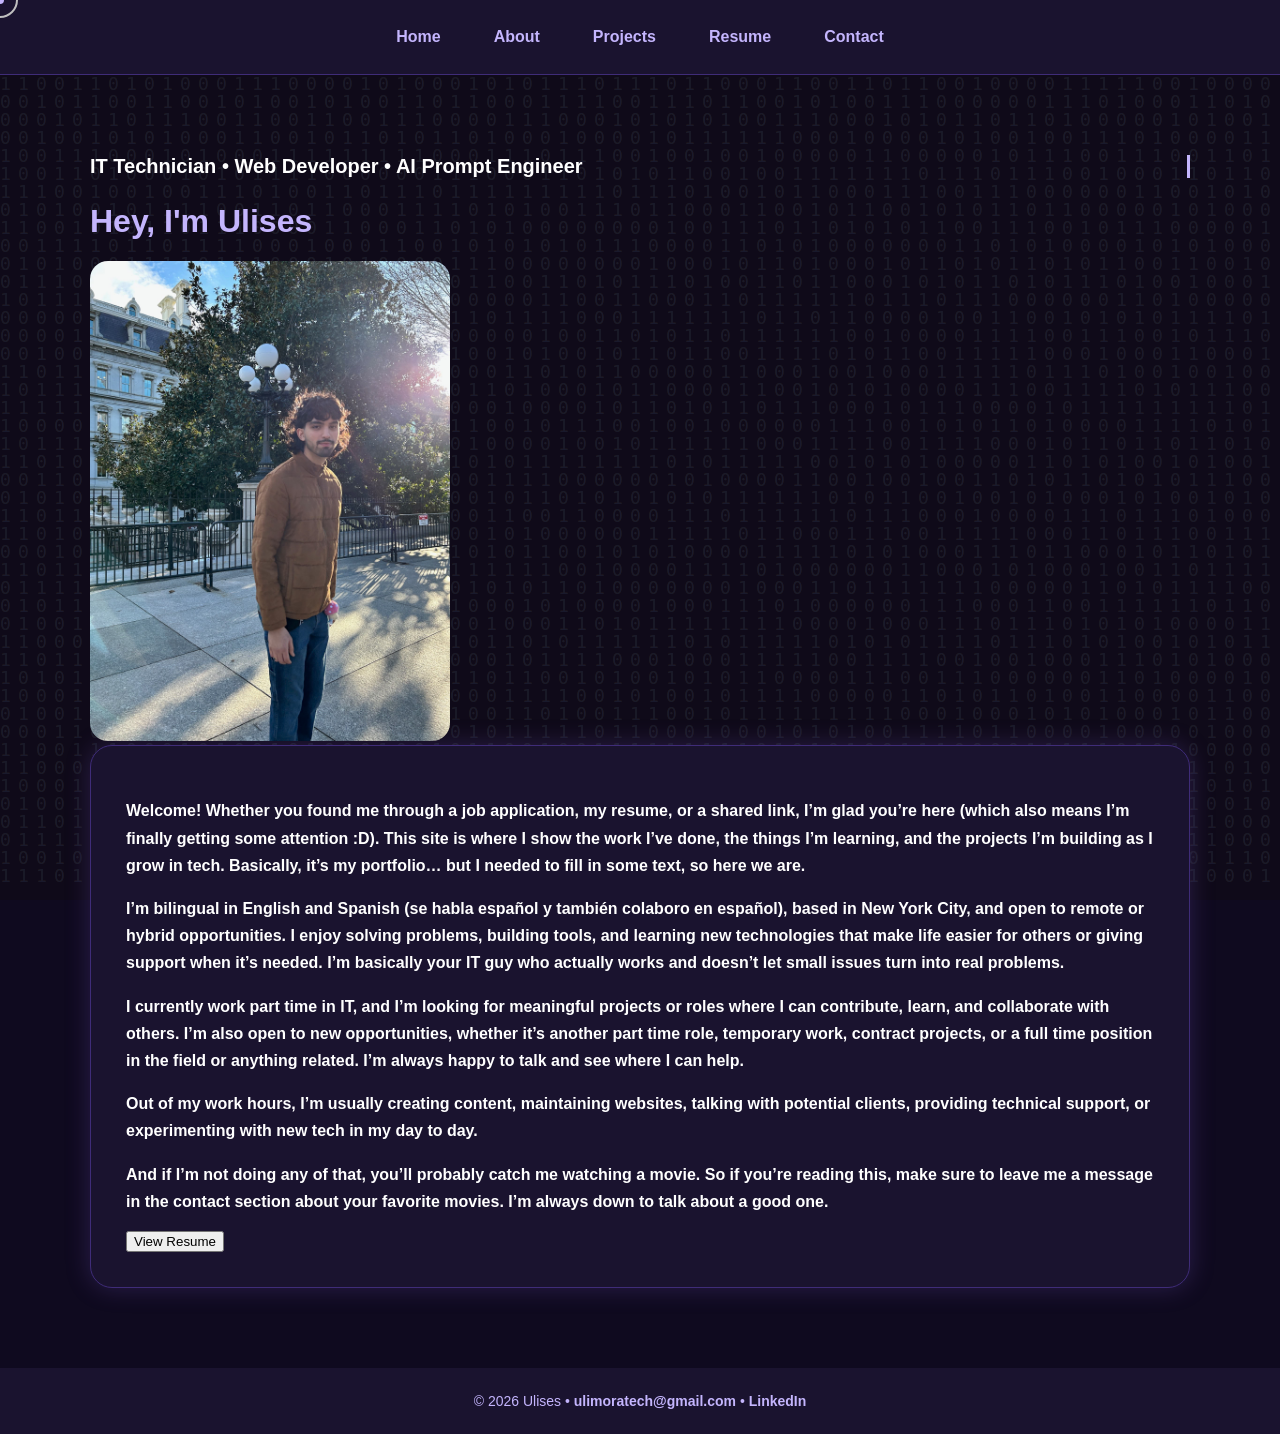
==== index.html @ 66b8f682 "Update index.html" ====
<!DOCTYPE html>
<html lang="en">
<head>
  <meta charset="UTF-8">
  <title>Ulises Portfolio</title>
  <link rel="stylesheet" href="styles.css">
</head>

<body>

  <!-- MATRIX BACKGROUND MUST BE FIRST INSIDE BODY -->
  <canvas id="matrix"></canvas>
  

  <nav>
    <a href="index.html">Home</a>
    <a href="about.html">About</a>
    <a href="projects.html">Projects</a>
    <a href="resume.html">Resume</a>
    <a href="contact.html">Contact</a>
  </nav>

  <div class="container">

    <div class="typing">IT Technician • Web Developer • AI Prompt Engineer</div>

    <h1>Hey, I'm Ulises</h1>

    <div>
      <img src="assets/me.jpg" style="width:360px; border-radius:18px;">
    </div>

    <div class="card">
      <p>
        Welcome! Whether you found me through a job application, my resume, or a shared link, I’m glad you’re here (which also means I’m finally getting some attention :D).
        This site is where I show the work I’ve done, the things I’m learning, and the projects I’m building as I grow in tech. Basically, it’s my portfolio… but I needed to fill in some text, so here we are.
      </p>

      <p>
        I’m bilingual in English and Spanish (se habla español y también colaboro en español), based in New York City, and open to remote or hybrid opportunities. I enjoy solving problems, building tools,
        and learning new technologies that make life easier for others or giving support when it’s needed. I’m basically your IT guy who actually works and doesn’t let small issues turn into real problems.
      </p>

      <p>
        I currently work part time in IT, and I’m looking for meaningful projects or roles where I can contribute, learn, and collaborate with others. I’m also open to new opportunities,
        whether it’s another part time role, temporary work, contract projects, or a full time position in the field or anything related. I’m always happy to talk and see where I can help.
      </p>

      <p>
        Out of my work hours, I’m usually creating content, maintaining websites, talking with potential clients, providing technical support, or experimenting with new tech in my day to day.
      </p>

      <p>
        And if I’m not doing any of that, you’ll probably catch me watching a movie. So if you’re reading this,
        make sure to leave me a message in the contact section about your favorite movies. I’m always down to talk about a good one. 
      </p>


      <button onclick="window.location='resume.html'">View Resume</button>
    </div>

  </div>

  <footer>
    © 2026 Ulises • 
    <a href="mailto:ulimoratech@gmail.com">ulimoratech@gmail.com</a> • 
    <a href="https://www.linkedin.com/in/ulises-mora-061217271" target="_blank">LinkedIn</a>
  </footer>

  <div class="cursor-dot"></div>
  <div class="cursor-outline"></div>

  <script src="cursor.js"></script>
  <script src="matrix.js"></script>

</body>
</html>
---- styles.css ----
/* ---------- GLOBAL DARK THEME ---------- */
body {
  margin: 0;
  padding: 0;
  font-family: 'Inter', sans-serif;
  background: #0f0a1f;
  color: #e5e3ff;
  cursor: none;
}

h1, h2, h3 {
  font-weight: 700;
  color: #c4b5fd;
}

p {
  line-height: 1.7;
  color: #dcd7ff;
}

/* ---------- NAV ---------- */
nav {
  display: flex;
  justify-content: center;
  gap: 25px;
  padding: 20px;
  background: #1a132f;
  border-bottom: 1px solid #3f2c78;
}

nav a {
  text-decoration: none;
  color: #c4b5fd;
  font-weight: 600;
  padding: 8px 14px;
  border-radius: 8px;
  transition: 0.2s;
}

nav a:hover {
  background: #3f2c78;
}

/* ---------- CONTAINER ---------- */
.container {
  max-width: 1100px;
  margin: 60px auto;
  padding: 20px;
}

/* ---------- CARD ---------- */
.card {
  background: #1a132f;
  padding: 35px;
  border-radius: 22px;
  border: 1px solid #3f2c78;
  box-shadow: 0 0 25px rgba(128, 90, 213, 0.25);
}

/* ---------- CUSTOM PURPLE CURSOR ---------- */
.cursor-dot,
.cursor-outline {
  position: fixed;
  top: 0;
  left: 0;
  pointer-events: none;
  border-radius: 50%;
  transform: translate(-50%, -50%);
  z-index: 9999;
}

/* Purple center dot */
.cursor-dot {
  width: 8px;
  height: 8px;
  background: #c4b5fd; /* your purple */
}

/* Clean gray circle outline */
.cursor-outline {
  width: 32px;
  height: 32px;
  border: 2px solid #bfbfbf; /* light gray */
  background: transparent;   /* remove purple glow */
  filter: none;              /* remove blur */
  transition: transform 0.15s ease-out;
}

@media (max-width: 768px) {
  .cursor-dot,
  .cursor-outline {
    display: none;
  }
}
/* ---------- FOOTER ---------- */
footer {
  text-align: center;
  padding: 25px;
  margin-top: 40px;
  background: #1a132f; /* dark purple background */
  color: #c4b5fd; /* purple text */
  font-size: 14px;
}

footer a {
  color: #c4b5fd;
  font-weight: 600;
  text-decoration: none;
}

footer a:hover {
  text-decoration: underline;
}

/* ---------- CONTACT FORM FIX ---------- */
form input,
form textarea {
  width: 100%;
  padding: 14px;
  border-radius: 10px;
  border: 1px solid #3f2c78;
  background: #140d29;
  color: #e5e3ff;
  font-size: 16px;
  margin-bottom: 18px;
}

form textarea {
  height: 160px;
  resize: none;
}

/* ---------- SIMPLE TYPING ANIMATION ---------- */
.typing {
  font-size: 20px;
  font-weight: 600;
  color: #c4b5fd;
  white-space: nowrap;
  overflow: hidden;
  border-right: 3px solid #c4b5fd;
  animation: typing 3.2s steps(40, end), blink 0.7s step-end 4;
  margin-bottom: 25px;
}

@keyframes typing {
  from { width: 0; }
  to { width: 100%; }
}

@keyframes blink {
  50% { border-color: transparent; }
}

#matrix {
  position: fixed;
  top: 0;
  left: 0;
  width: 100vw;
  height: 100vh;
  z-index: -1;
  background: #0f0a1f;
}

/* Make regular text bold + white */
.container p,
.card p,
.typing {
  color: #ffffff;
  font-weight: 600; /* bold but not too heavy */
}
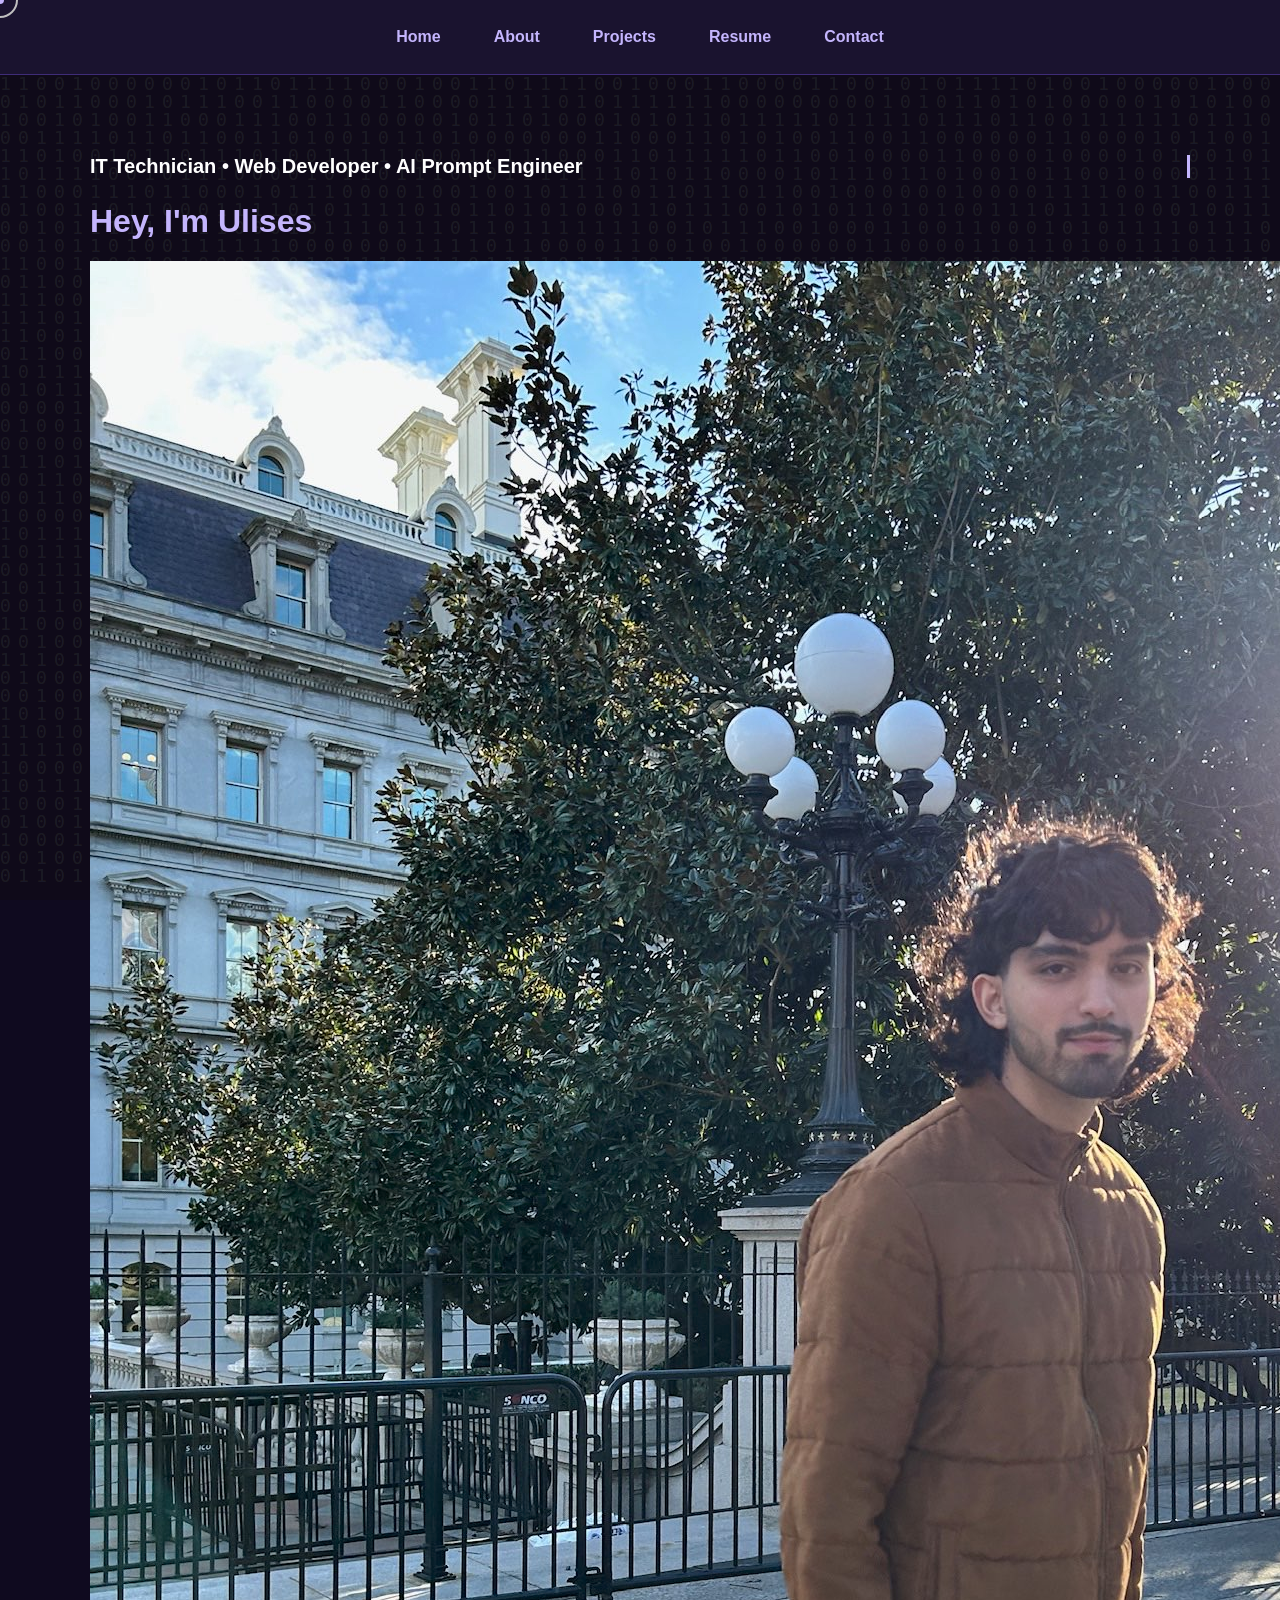
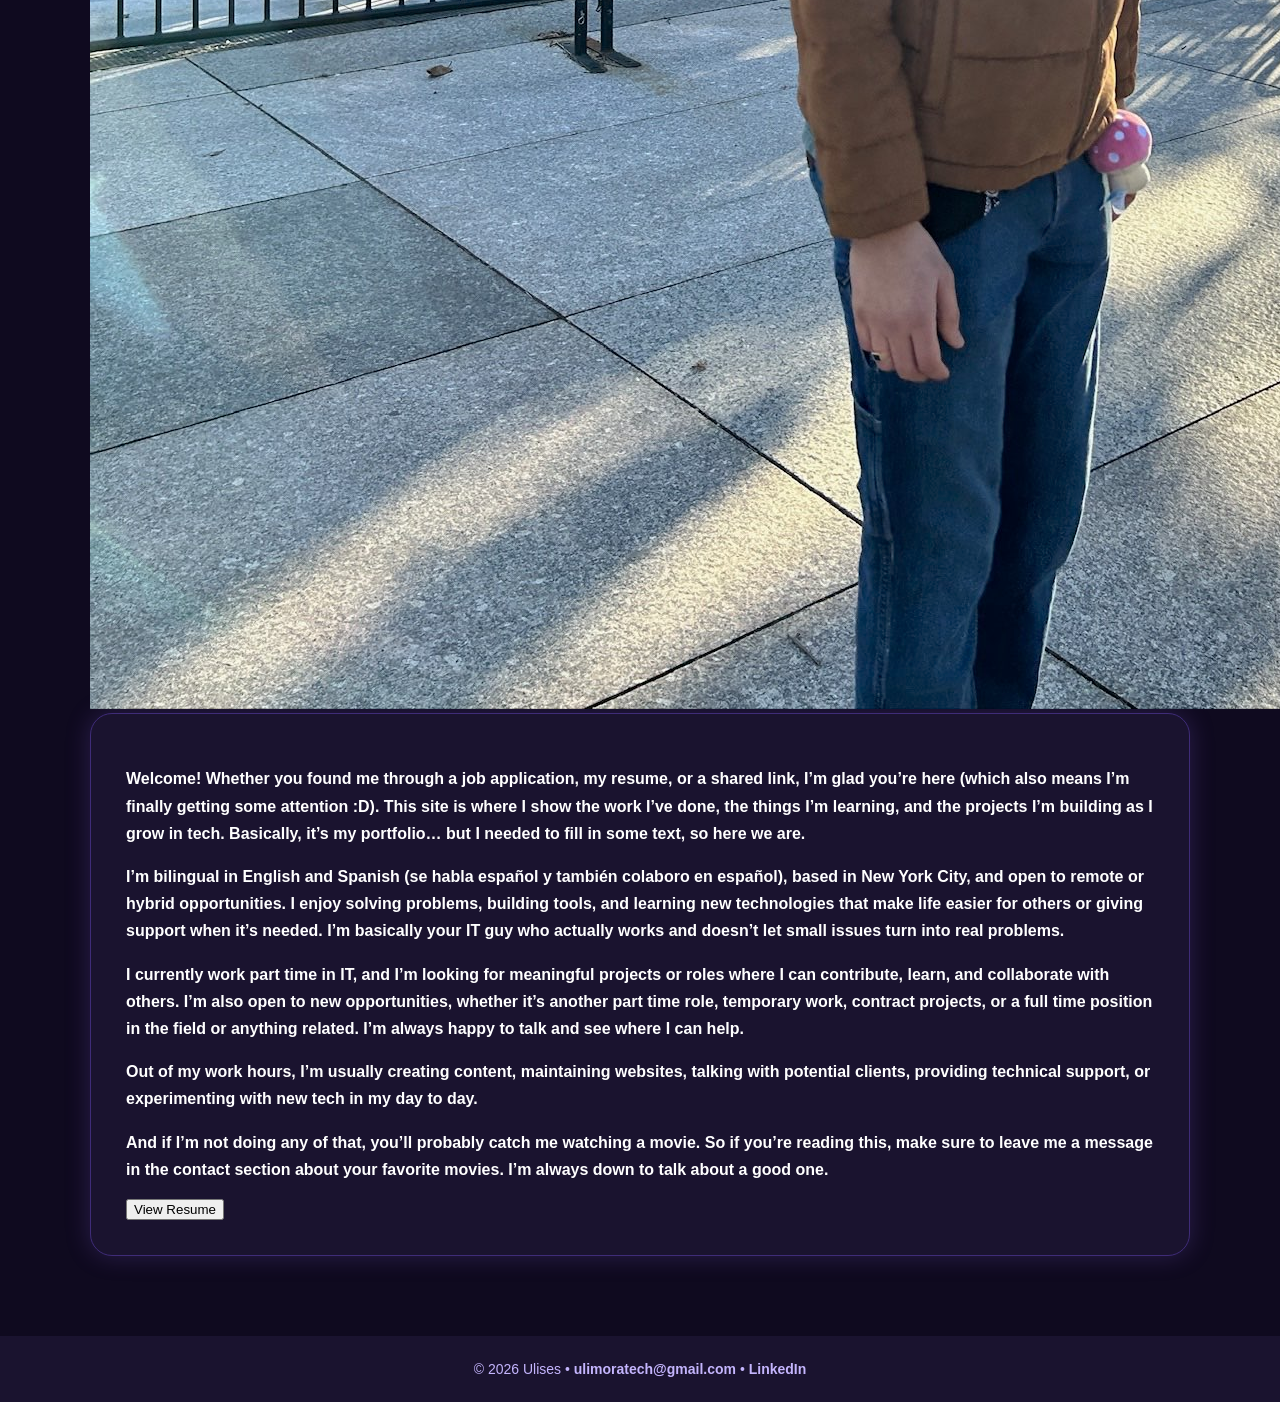
==== commit 8be20f2c: "Update index.html" ====
--- a/index.html
+++ b/index.html
@@ -26,9 +26,8 @@
 
     <h1>Hey, I'm Ulises</h1>
 
-    <div>
-      <img src="assets/me.jpg" style="width:360px; border-radius:18px;">
-    </div>
+    <img src="assets/me.jpg" class="profile-photo">
+
 
     <div class="card">
       <p>
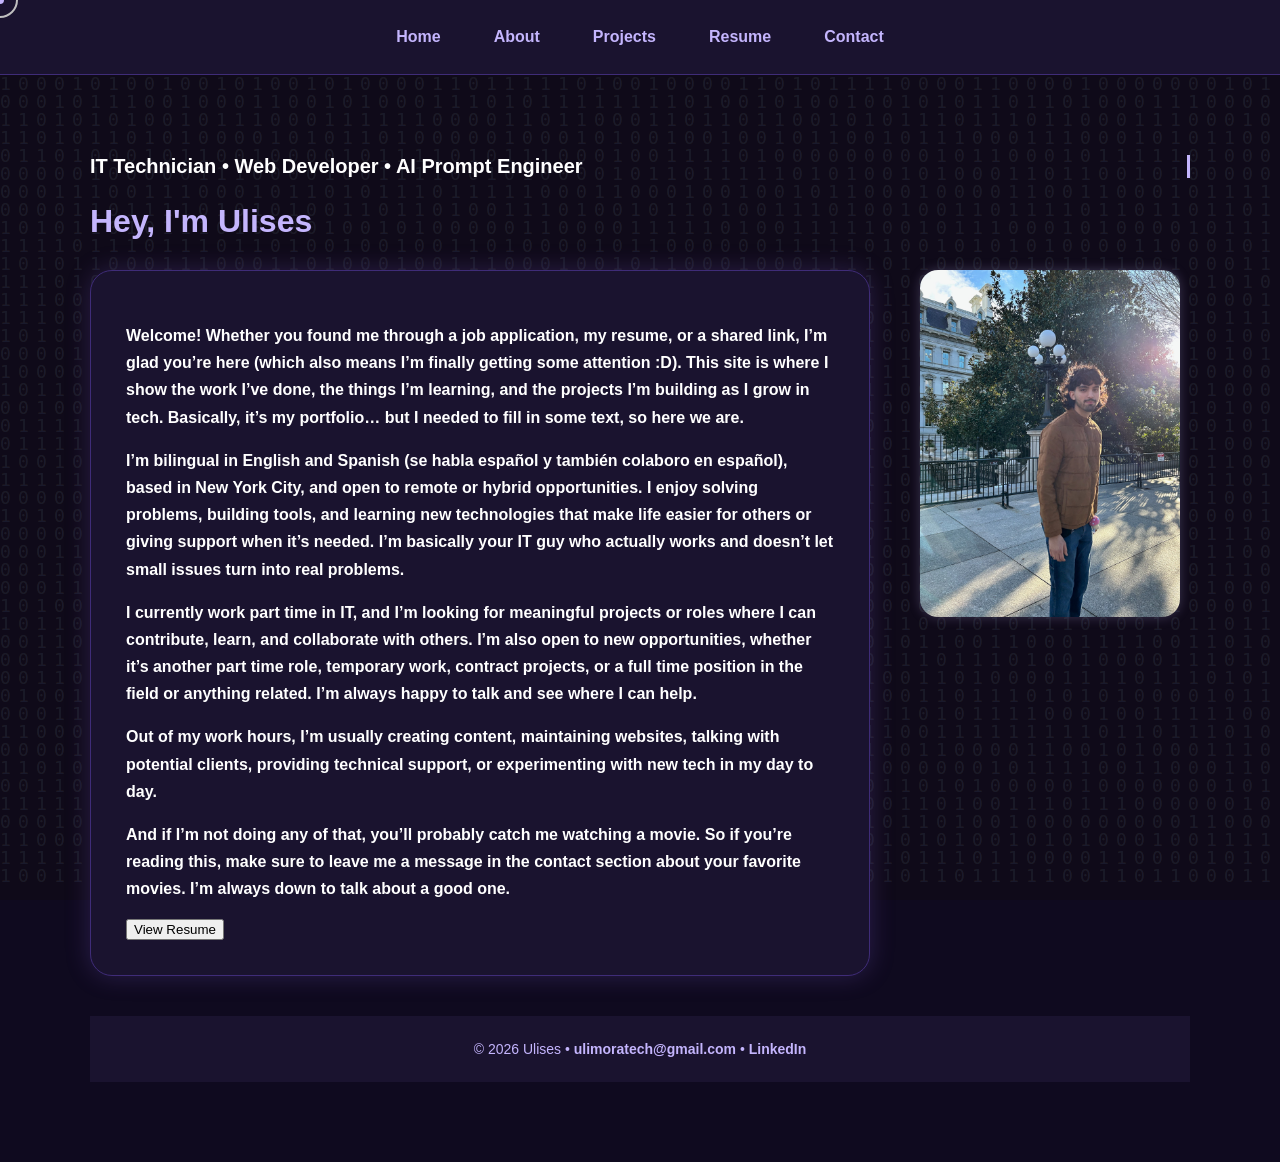
==== commit 14aac9c0: "Update index.html" ====
--- a/index.html
+++ b/index.html
@@ -26,8 +26,9 @@
 
     <h1>Hey, I'm Ulises</h1>
 
-    <img src="assets/me.jpg" class="profile-photo">
+    <div class="about-layout">
 
+  <div class="about-text">
 
     <div class="card">
       <p>
@@ -57,8 +58,13 @@
 
       <button onclick="window.location='resume.html'">View Resume</button>
     </div>
+  </div>
 
+  <div class="about-photo">
+    <img src="assets/me.jpg" class="profile-photo">
   </div>
+
+</div>
 
   <footer>
     © 2026 Ulises • 
--- a/styles.css
+++ b/styles.css
@@ -69,20 +69,18 @@
   z-index: 9999;
 }
 
-/* Purple center dot */
 .cursor-dot {
   width: 8px;
   height: 8px;
-  background: #c4b5fd; /* your purple */
-}
-
-/* Clean gray circle outline */
+  background: #c4b5fd;
+}
+
 .cursor-outline {
   width: 32px;
   height: 32px;
-  border: 2px solid #bfbfbf; /* light gray */
-  background: transparent;   /* remove purple glow */
-  filter: none;              /* remove blur */
+  border: 2px solid #bfbfbf;
+  background: transparent;
+  filter: none;
   transition: transform 0.15s ease-out;
 }
 
@@ -92,13 +90,14 @@
     display: none;
   }
 }
+
 /* ---------- FOOTER ---------- */
 footer {
   text-align: center;
   padding: 25px;
   margin-top: 40px;
-  background: #1a132f; /* dark purple background */
-  color: #c4b5fd; /* purple text */
+  background: #1a132f;
+  color: #c4b5fd;
   font-size: 14px;
 }
 
@@ -151,6 +150,7 @@
   50% { border-color: transparent; }
 }
 
+/* ---------- MATRIX BACKGROUND ---------- */
 #matrix {
   position: fixed;
   top: 0;
@@ -161,13 +161,49 @@
   background: #0f0a1f;
 }
 
-/* Make regular text bold + white */
+/* ---------- REGULAR TEXT BOLD + WHITE ---------- */
 .container p,
 .card p,
 .typing {
   color: #ffffff;
-  font-weight: 600; /* bold but not too heavy */
-}
-
-
-
+  font-weight: 600;
+}
+
+/* ---------- TWO-COLUMN ABOUT LAYOUT ---------- */
+.about-layout {
+  display: flex;
+  align-items: flex-start;
+  justify-content: space-between;
+  gap: 40px;
+  margin-top: 30px;
+}
+
+.about-text {
+  flex: 1;
+}
+
+.about-photo {
+  flex: 0 0 280px;
+  display: flex;
+  justify-content: center;
+}
+
+/* ---------- PROFILE PHOTO ---------- */
+.profile-photo {
+  width: 260px;
+  max-width: 100%;
+  border-radius: 18px;
+  box-shadow: 0 0 12px rgba(196, 181, 253, 0.25);
+}
+
+/* ---------- MOBILE RESPONSIVE FIX ---------- */
+@media (max-width: 800px) {
+  .about-layout {
+    flex-direction: column;
+    text-align: center;
+  }
+
+  .about-photo {
+    margin-top: 20px;
+  }
+}
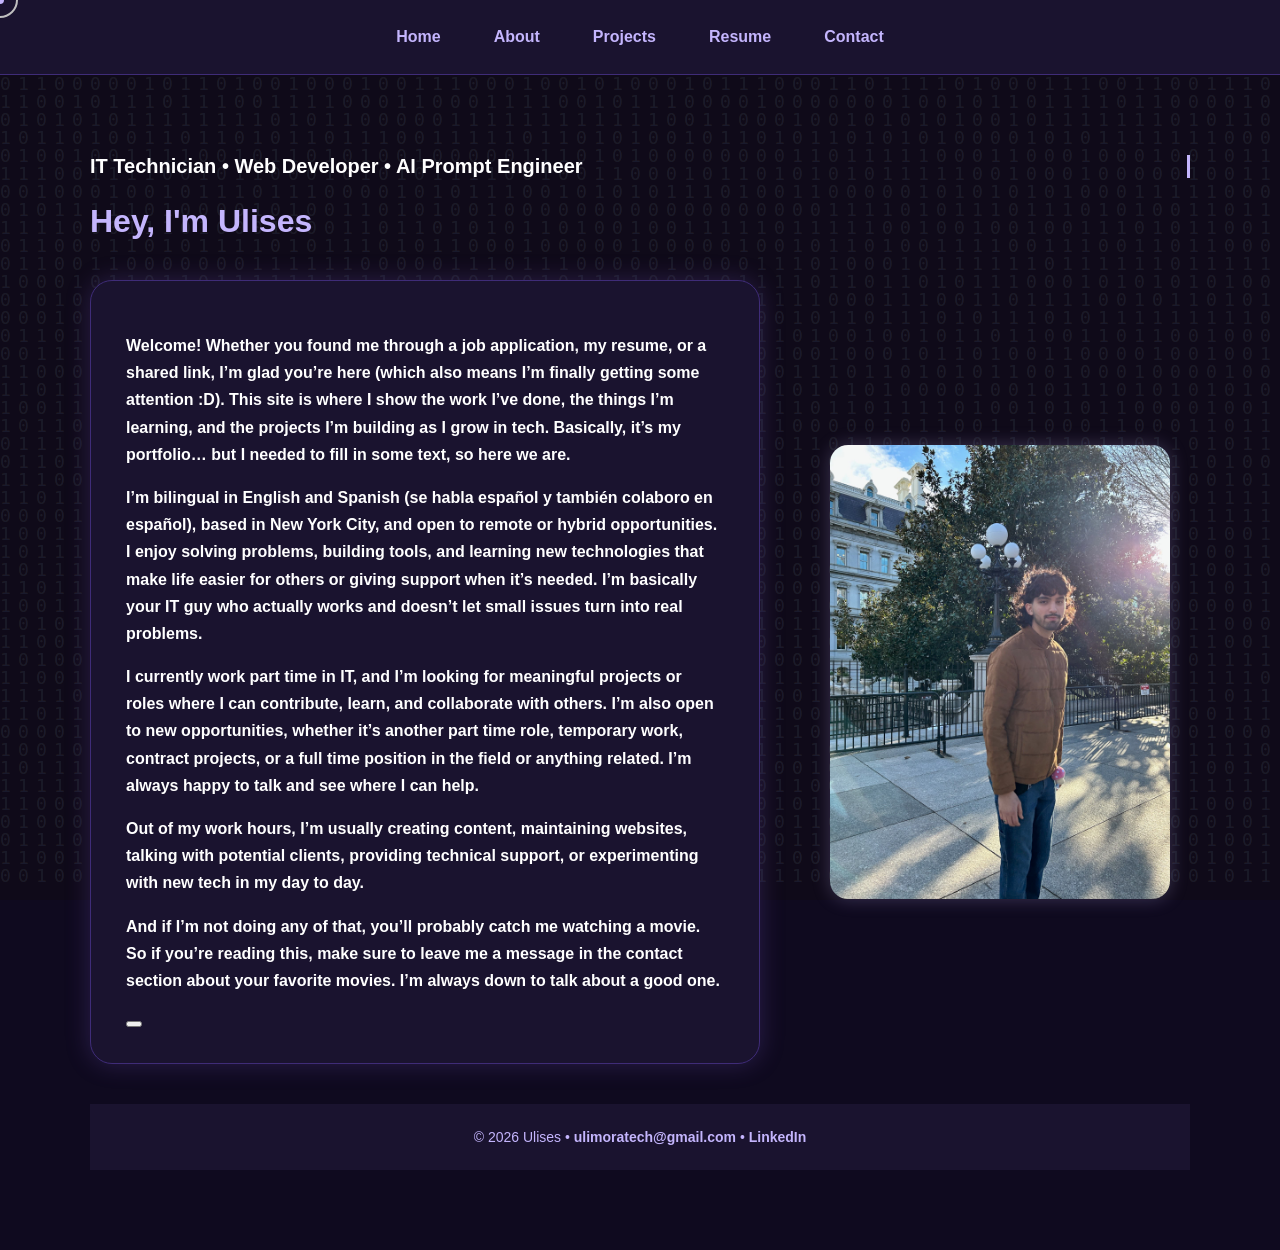
==== commit c983fee5: "Update index.html" ====
--- a/index.html
+++ b/index.html
@@ -56,7 +56,10 @@
       </p>
 
 
-      <button onclick="window.location='resume.html'">View Resume</button>
+      <button class="resume-btn" onclick="window.location='resume.html'">
+  <span class="btn-text"></span>
+</button>
+
     </div>
   </div>
 
--- a/styles.css
+++ b/styles.css
@@ -172,28 +172,33 @@
 /* ---------- TWO-COLUMN ABOUT LAYOUT ---------- */
 .about-layout {
   display: flex;
-  align-items: flex-start;
+  align-items: center;        /* centers photo vertically */
   justify-content: space-between;
-  gap: 40px;
-  margin-top: 30px;
-}
-
+  gap: 50px;
+  margin-top: 40px;
+}
+
+/* Left side text */
 .about-text {
   flex: 1;
 }
 
+/* Right side photo */
 .about-photo {
-  flex: 0 0 280px;
+  flex: 0 0 380px;            /* bigger space for the photo */
   display: flex;
-  justify-content: center;
-}
-
-/* ---------- PROFILE PHOTO ---------- */
+  justify-content: center;    /* centers photo horizontally */
+  align-items: center;        /* centers photo vertically */
+}
+
+/* Profile photo */
 .profile-photo {
-  width: 260px;
+  width: 340px;               /* extended size */
   max-width: 100%;
   border-radius: 18px;
-  box-shadow: 0 0 12px rgba(196, 181, 253, 0.25);
+  box-shadow: 0 0 18px rgba(196, 181, 253, 0.25);
+}
+
 }
 
 /* ---------- MOBILE RESPONSIVE FIX ---------- */
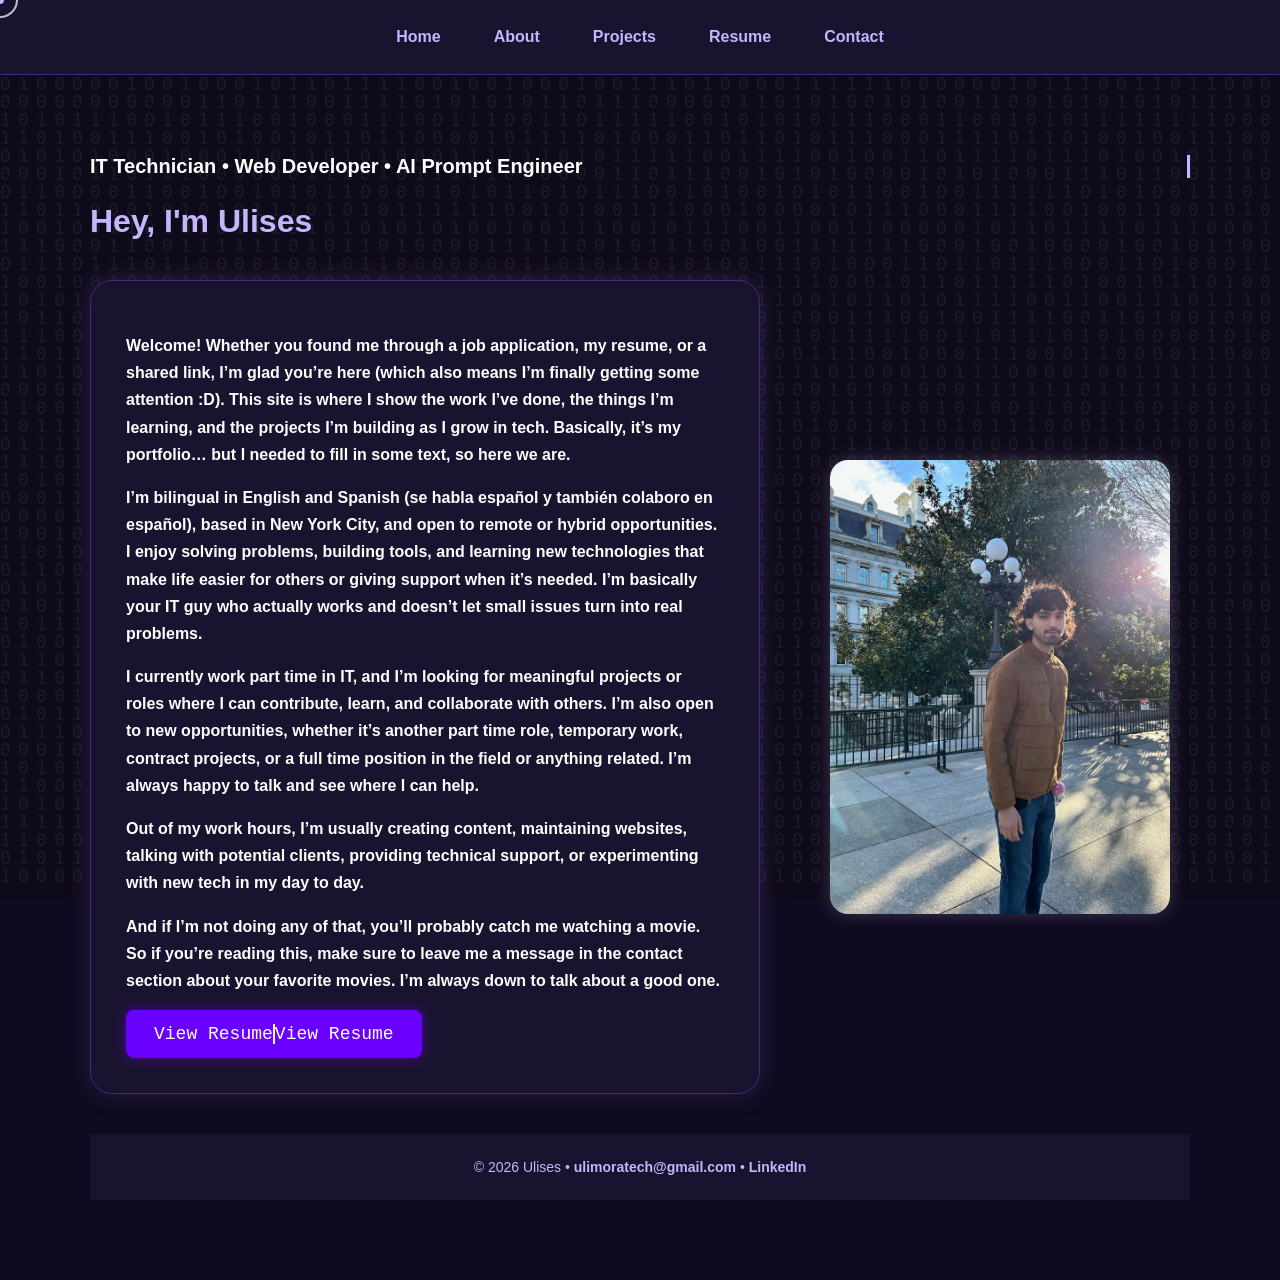
==== commit 1da006c5: "Update index.html" ====
--- a/index.html
+++ b/index.html
@@ -57,8 +57,9 @@
 
 
       <button class="resume-btn" onclick="window.location='resume.html'">
-  <span class="btn-text"></span>
+  <span class="btn-text">View Resume</span>
 </button>
+
 
     </div>
   </div>
--- a/styles.css
+++ b/styles.css
@@ -212,3 +212,38 @@
     margin-top: 20px;
   }
 }
+/* ---------- RESUME BUTTON ---------- */
+.resume-btn {
+  position: relative;
+  padding: 14px 28px;
+  font-size: 18px;
+  font-family: "Courier New", monospace;
+  color: #fff;
+  background: #6a00ff;
+  border: none;
+  border-radius: 8px;
+  cursor: pointer;
+  overflow: hidden;
+  transition: 0.3s ease;
+  box-shadow: 0 0 12px rgba(106, 0, 255, 0.6);
+}
+
+.resume-btn:hover {
+  background: #7d1aff;
+  box-shadow: 0 0 18px rgba(140, 0, 255, 0.9);
+  transform: translateY(-2px);
+}
+
+.resume-btn .btn-text::before {
+  content: "View Resume";
+  animation: typing 2s steps(12) infinite alternate;
+  white-space: nowrap;
+  overflow: hidden;
+  border-right: 2px solid #fff;
+}
+
+@keyframes typing {
+  from { width: 0; }
+  to { width: 100%; }
+}
+
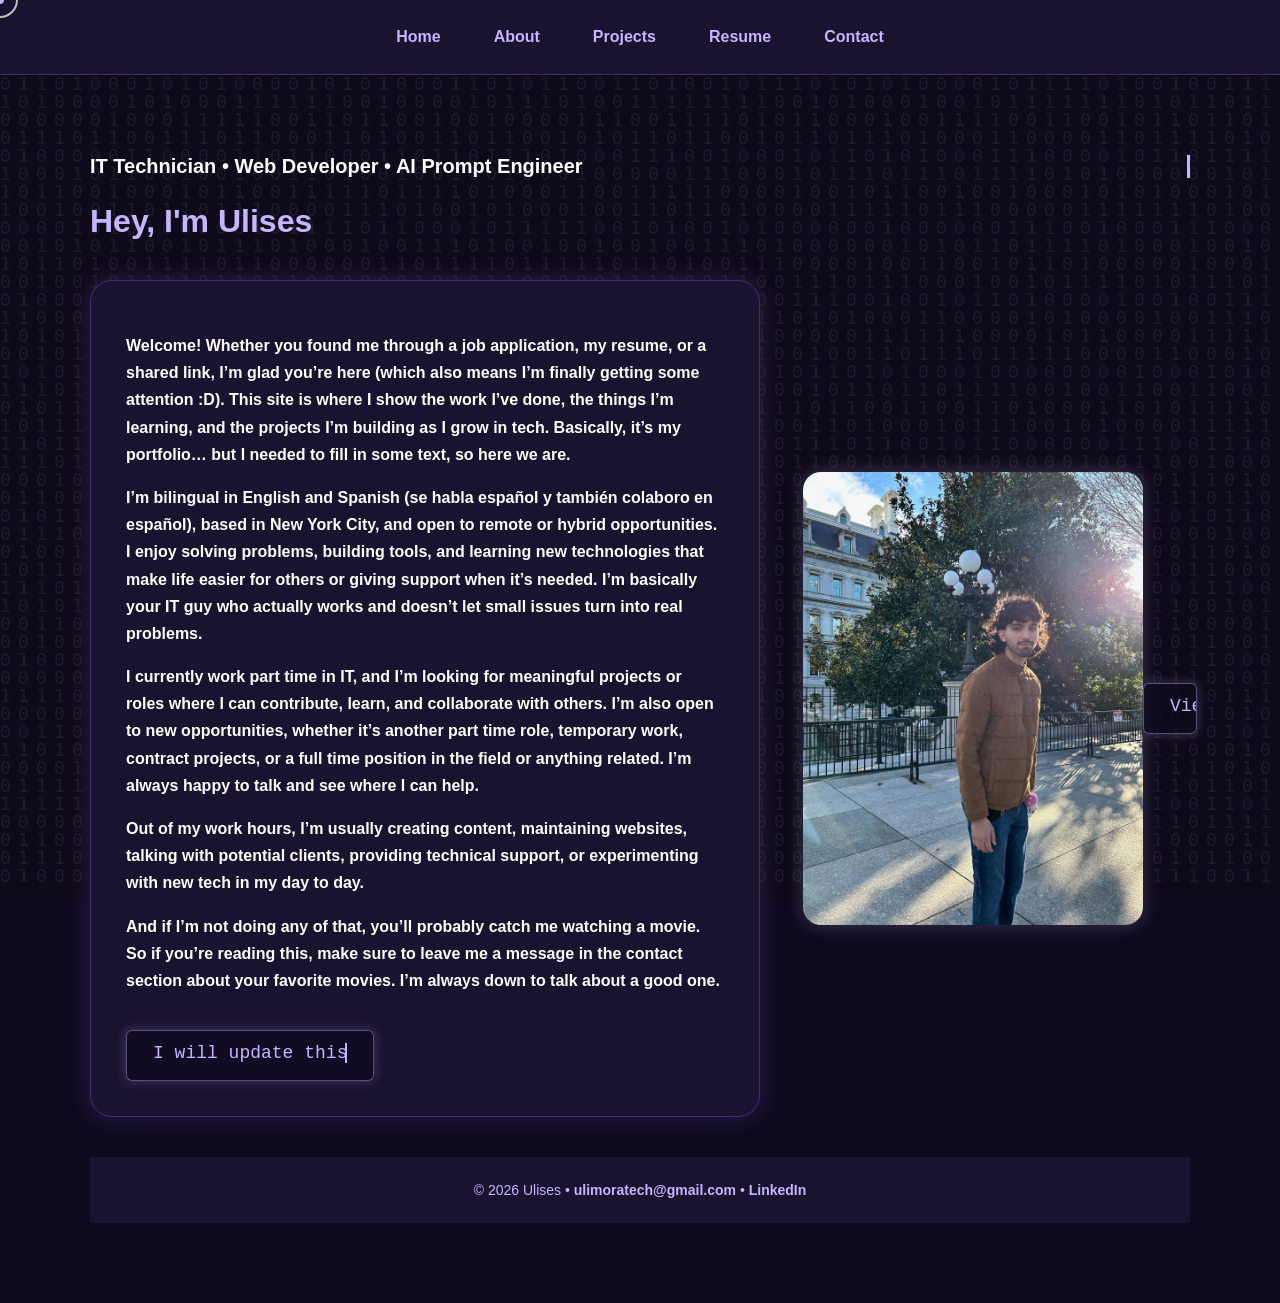
==== commit 05e66306: "Update index.html" ====
--- a/index.html
+++ b/index.html
@@ -57,7 +57,7 @@
 
 
       <button class="resume-btn" onclick="window.location='resume.html'">
-  <span class="btn-text">View Resume</span>
+  <span class="btn-text">I will update this </span>
 </button>
 
 
@@ -66,6 +66,10 @@
 
   <div class="about-photo">
     <img src="assets/me.jpg" class="profile-photo">
+
+    <button class="resume-btn" onclick="window.location='resume.html'">
+  <span class="btn-text">View Resume</span>
+</button>
   </div>
 
 </div>
--- a/styles.css
+++ b/styles.css
@@ -214,32 +214,51 @@
 }
 /* ---------- RESUME BUTTON ---------- */
 .resume-btn {
-  position: relative;
-  padding: 14px 28px;
+  margin-top: 20px;
+  padding: 12px 26px;
   font-size: 18px;
   font-family: "Courier New", monospace;
-  color: #fff;
-  background: #6a00ff;
-  border: none;
-  border-radius: 8px;
+  color: #c4b5fd;
+  background: rgba(15, 10, 31, 0.7);
+  border: 1px solid rgba(196, 181, 253, 0.4);
+  border-radius: 6px;
   cursor: pointer;
+  transition: 0.25s ease;
+  box-shadow: 0 0 12px rgba(196, 181, 253, 0.25);
+  position: relative;
   overflow: hidden;
-  transition: 0.3s ease;
-  box-shadow: 0 0 12px rgba(106, 0, 255, 0.6);
 }
 
 .resume-btn:hover {
-  background: #7d1aff;
-  box-shadow: 0 0 18px rgba(140, 0, 255, 0.9);
+  color: #ffffff;
+  border-color: rgba(196, 181, 253, 0.8);
+  box-shadow: 0 0 18px rgba(196, 181, 253, 0.45);
   transform: translateY(-2px);
 }
 
-.resume-btn .btn-text::before {
-  content: "View Resume";
-  animation: typing 2s steps(12) infinite alternate;
+/* Default: text visible, no typing */
+.resume-btn .btn-text {
+  position: relative;
+  display: inline-block;
   white-space: nowrap;
   overflow: hidden;
-  border-right: 2px solid #fff;
+}
+
+/* Typing animation only on hover */
+.resume-btn:hover .btn-text {
+  animation: typing 1.8s steps(12) forwards;
+}
+
+/* Cursor */
+.resume-btn .btn-text::after {
+  content: "";
+  position: absolute;
+  right: 0;
+  top: 0;
+  height: 100%;
+  width: 2px;
+  background: #c4b5fd;
+  animation: cursorBlink 0.8s infinite;
 }
 
 @keyframes typing {
@@ -247,3 +266,9 @@
   to { width: 100%; }
 }
 
+@keyframes cursorBlink {
+  0% { opacity: 1; }
+  50% { opacity: 0; }
+  100% { opacity: 1; }
+}
+
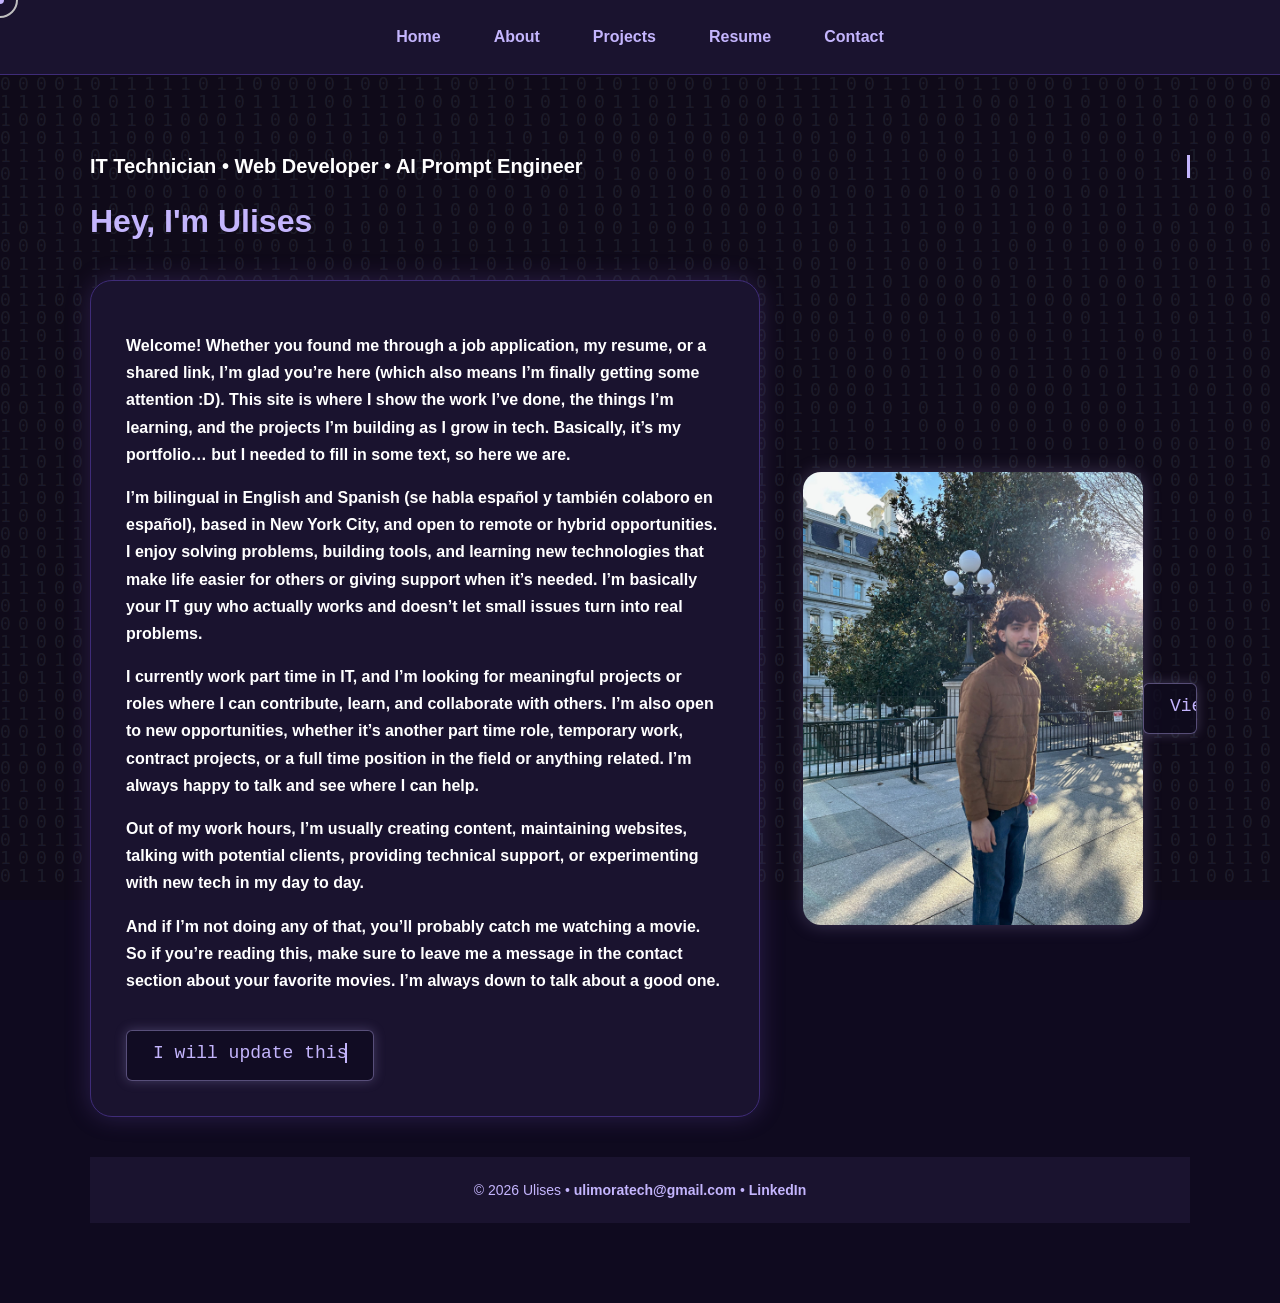
==== commit ce55576f: "Update index.html" ====
--- a/index.html
+++ b/index.html
@@ -67,7 +67,7 @@
   <div class="about-photo">
     <img src="assets/me.jpg" class="profile-photo">
 
-    <button class="resume-btn" onclick="window.location='resume.html'">
+    <button class="resume-btn">
   <span class="btn-text">View Resume</span>
 </button>
   </div>
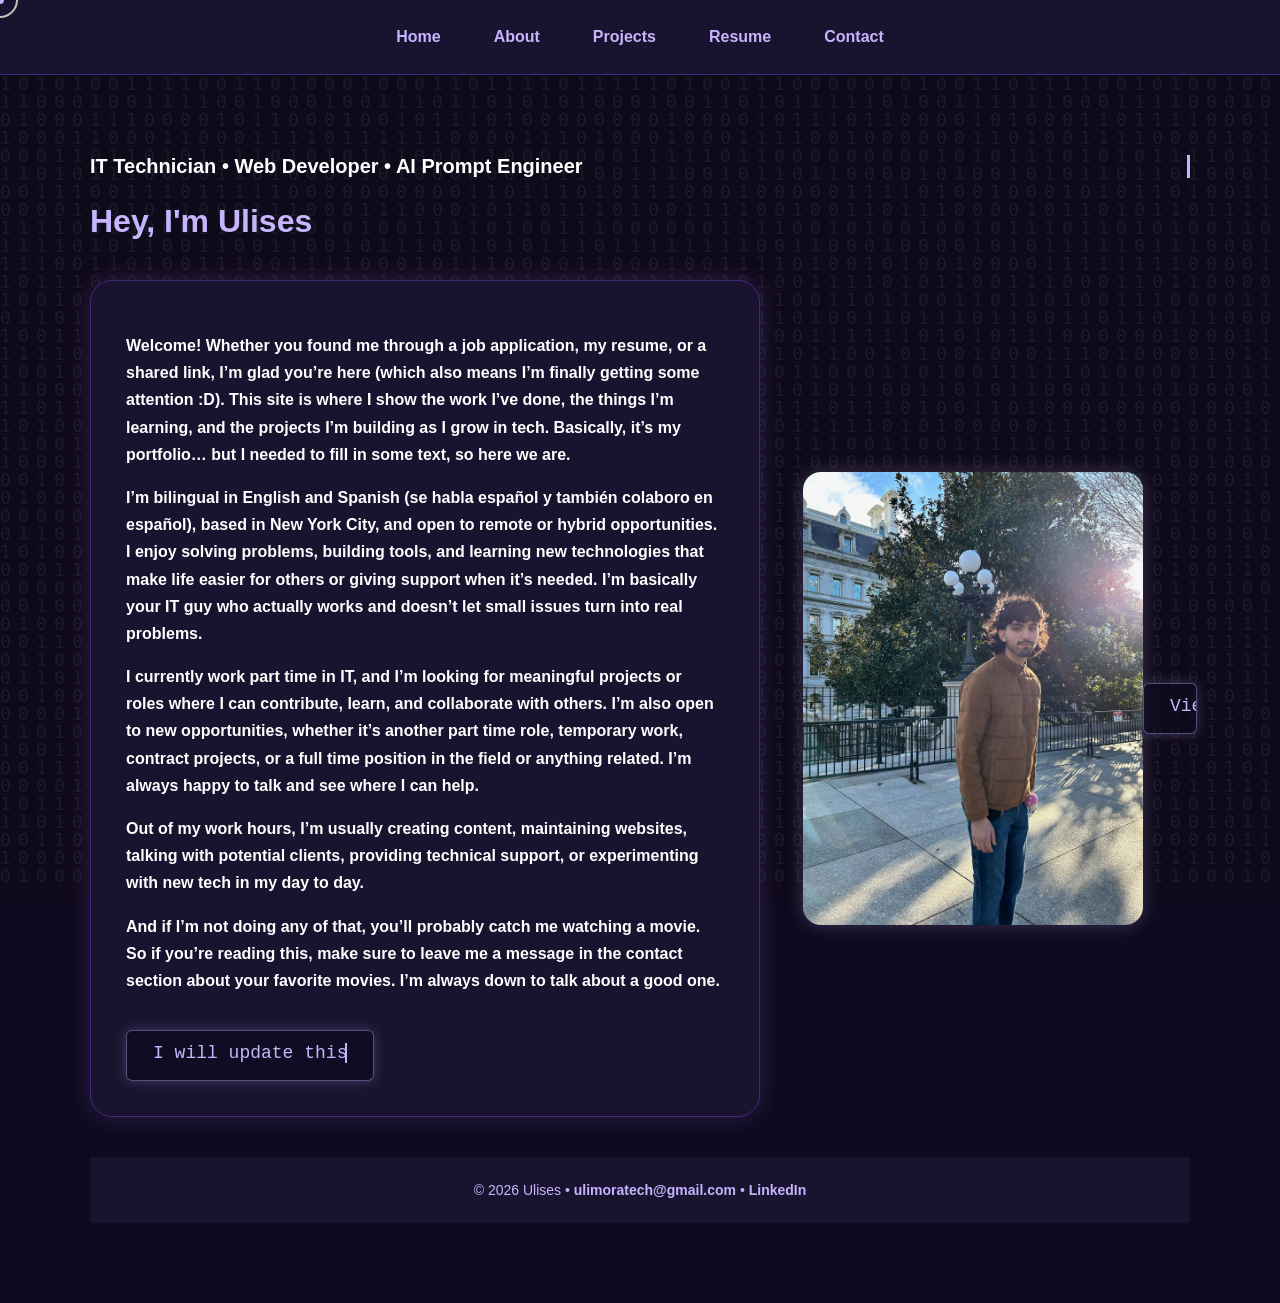
==== commit afcdb79d: "Update index.html" ====
--- a/index.html
+++ b/index.html
@@ -64,13 +64,14 @@
     </div>
   </div>
 
-  <div class="about-photo">
-    <img src="assets/me.jpg" class="profile-photo">
+ <div class="about-photo">
+  <img src="assets/me.jpg" class="profile-photo">
 
-    <button class="resume-btn">
-  <span class="btn-text">View Resume</span>
-</button>
-  </div>
+  <button class="resume-btn" onclick="window.location='resume.html'">
+    <span class="btn-text">View Resume</span>
+  </button>
+</div>
+
 
 </div>
 
